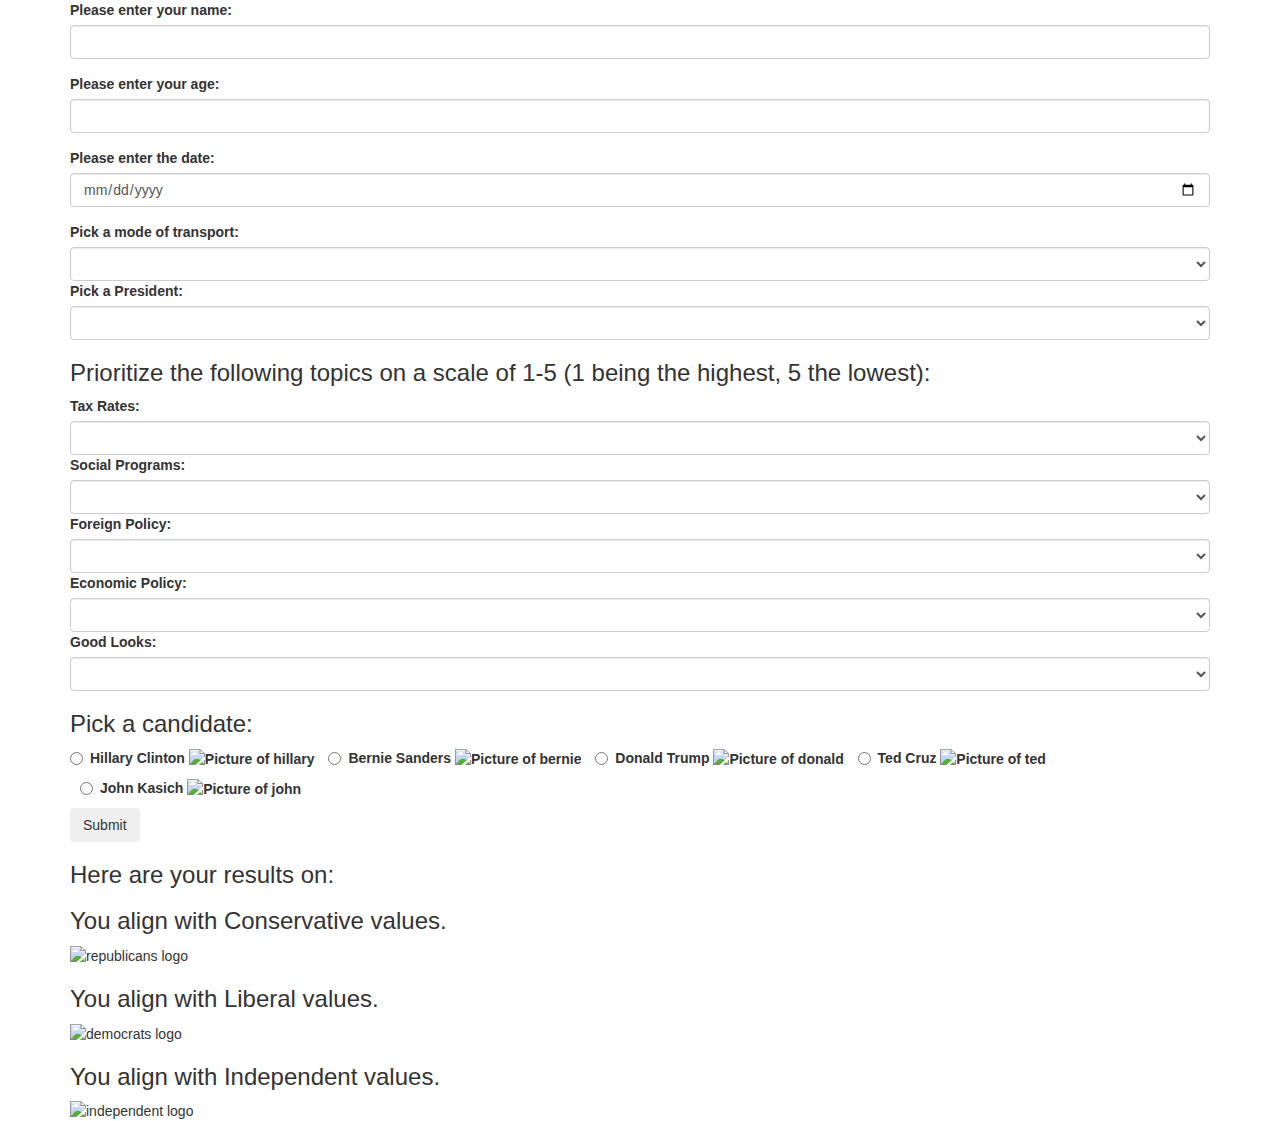
==== survey.html @ 7bd6898a "inital commit with pages created and HTML added" ====
<!DOCTYPE html>
<html>
  <head>
    <meta charset="utf-8">
    <link rel="stylesheet" type="text/css" href="css/css/bootstrap.min.css">
   <link rel ="stylesheet" type="text/css" href="css/css/bootstrap-theme.min.css">
   <link rel="stylesheet" type="text/css" href="css/styles.css">
   <script src="js/jquery.js"></script>
   <script src="js/scripts.js"></script>
    <title></title>
  </head>
  <body>
    <div class="container">
      <form class= "userInfo">
        <div class="form-group">
          <label for="name">Please enter your name:</label>
          <input id="name" class="form-control" type="text">
        </div>
        <div class="form-group">
          <label for="age">Please enter your age:</label>
          <input id="age" class="form-control" type="text">
        </div>
        <div class="form-group">
          <label for="date">Please enter the date:</label>
          <input id="date" class="form-control" type="date">
        </div>
        <label for="transport">Pick a mode of transport:</label>
        <select class="form-control" id="transport">
          <option></option>
          <option value="15">Subaru Outback</option>
          <option value="0">Yellow Taxi</option>
          <option value="8">Nissan GT-R</option>
          <option value="15">Lamborghini Gallardo</option>
          <option value="0">Subway</option>
          <option value="0">Constitution Party</option>
        </select>
        <label for="party">Pick a President:</label>
        <select class="form-control" id="president">
          <option></option>
          <option value="0">Ronald Reagan</option>
          <option value="0">Richard Nixon</option>
          <option value="15">Barack Obama</option>
          <option value="15">Bill Clinton</option>
          <option value="8">Herbert Hoover</option>
          <option value="8">Howard Taft</option>
        </select>
        <h3>Prioritize the following topics on a scale of 1-5 (1 being the highest, 5 the lowest):</h3>
        <label for="party">Tax Rates:</label>
        <select class="form-control" id="tax">
          <option></option>
          <option value="3">1</option>
          <option value="6">2</option>
          <option value="9">3</option>
          <option value="12">4</option>
          <option value="15">5</option>
        </select>
        <label for="party">Social Programs:</label>
        <select class="form-control" id="social">
          <option></option>
          <option value="15">1</option>
          <option value="12">2</option>
          <option value="9">3</option>
          <option value="6">4</option>
          <option value="3">5</option>
        </select>
        <label for="party">Foreign Policy:</label>
        <select class="form-control" id="foreign">
          <option></option>
          <option value="3">1</option>
          <option value="6">2</option>
          <option value="9">3</option>
          <option value="12">4</option>
          <option value="15">5</option>
        </select>
        <label for="party">Economic Policy:</label>
        <select class="form-control" id="economic">
          <option></option>
          <option value="15">1</option>
          <option value="12">2</option>
          <option value="9">3</option>
          <option value="6">4</option>
          <option value="3">5</option>
        </select>
        <label for="party">Good Looks:</label>
        <select class="form-control" id="looks">
          <option></option>
          <option value="15">1</option>
          <option value="12">2</option>
          <option value="9">3</option>
          <option value="6">4</option>
          <option value="3">5</option>
        </select>
        <div class="radioContainer">
          <h3>Pick a candidate:</h3>
          <div class="radio-inline">
            <label>
              <input type="radio" name="hillary" value="15" id="hillary"><label for="hillary">Hillary Clinton</label>
              <img class="radioImage" src="img/hillary.jpg" alt="Picture of hillary" />
            </label>
          </div>
          <div class="radio-inline">
            <label>
              <input type="radio" name="bernie" value="15" id="bernie"><label for="bernie">Bernie Sanders</label>
              <img class="radioImage" src="img/bernie.gif" alt="Picture of bernie" />
            </label>
          </div>
          <div class="radio-inline">
            <label>
              <input type="radio" name="donald" value="0" id="donald"><label for="donald">Donald Trump</label>
              <img class="radioImage" src="img/donald.gif" alt="Picture of donald" />
            </label>
          </div>
          <div class="radio-inline">
            <label>
              <input type="radio" name="ted" value="0" id="ted"><label for="ted">Ted Cruz</label>
              <img class="radioImage" src="img/ted.gif" alt="Picture of ted" />
            </label>
          </div>
          <div class="radio-inline">
            <label>
              <input type="radio" name="john" value="0" id="john"><label for="john">John Kasich</label>
              <img class="radioImage" src="img/john.gif" alt="Picture of john" />
            </label>
          </div>
      </div>
        <button type="submit" class="btn">Submit</button>
      </form>
      <div class="results1">
        <h3>Here are your results <span class="name"></span> on: <span class="date"></span></h3>
        <div class="conservative">
          <h3>You align with Conservative values.</h3>
          <img class="resultsImg" src="img/gop.jpg" alt="republicans logo"/>
        </div>
        <div class="liberal">
          <h3>You align with Liberal values.</h3>
          <img class="resultsImg" src="img/dems.png" alt="democrats logo"/>
        </div>
        <div class="independent">
          <h3>You align with Independent values.</h3>
          <img class="resultsImg" src="img/ind.png" alt="independent logo">
        </div>
      </div>
    </div>
  </body>
</html>
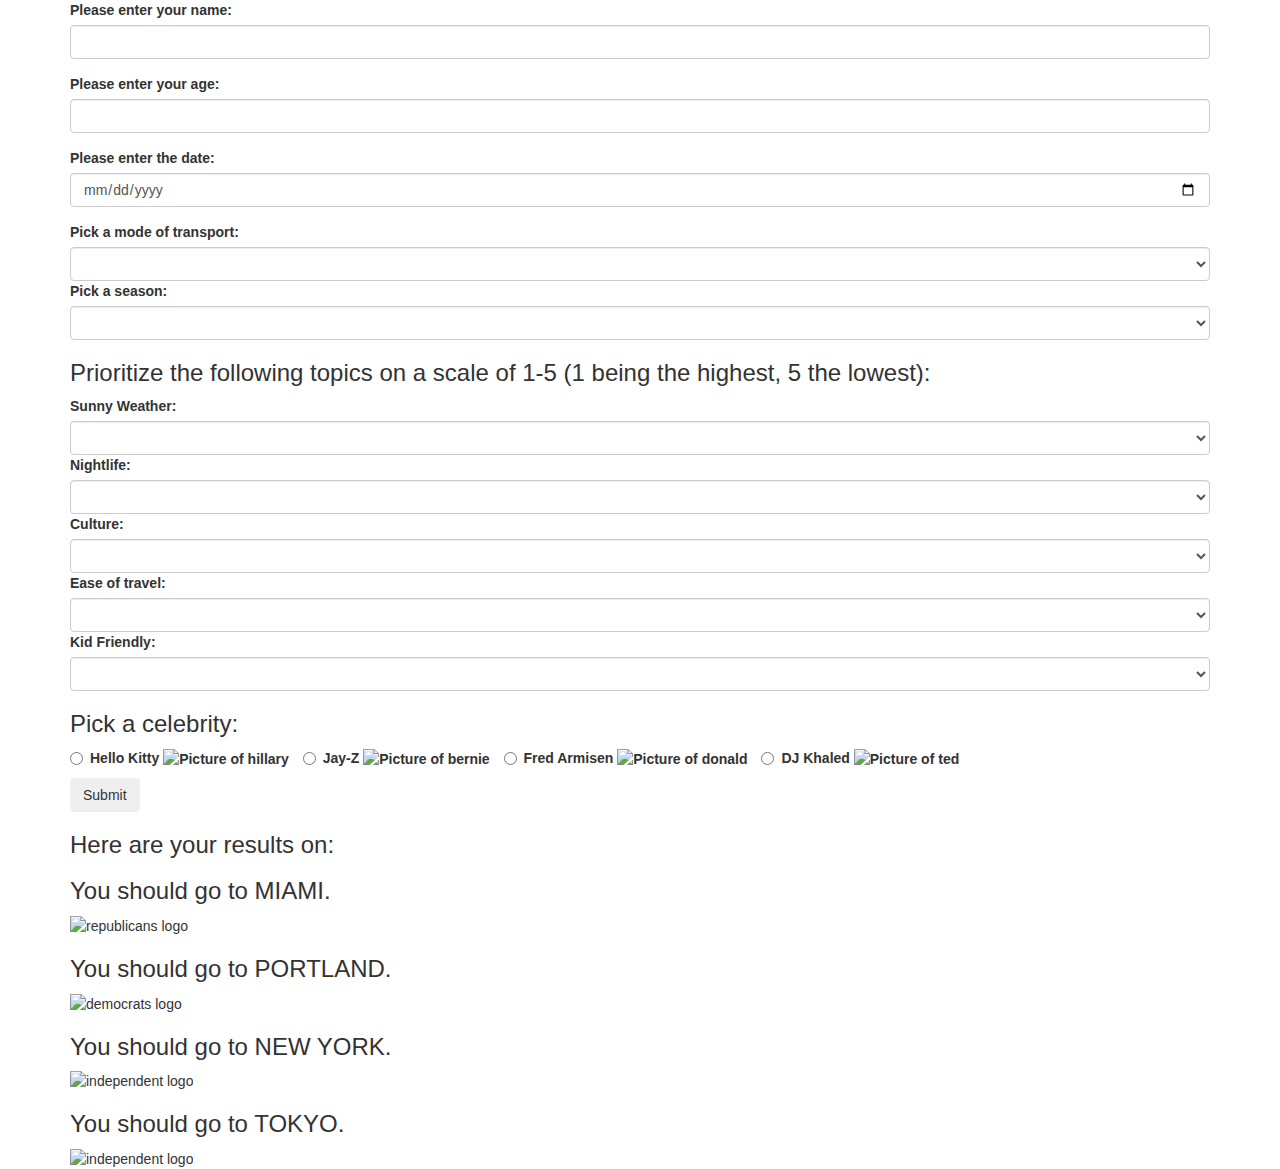
==== commit eb012987: "added jumbotron to index.html, completed surevey questions" ====
--- a/survey.html
+++ b/survey.html
@@ -27,26 +27,43 @@
         <label for="transport">Pick a mode of transport:</label>
         <select class="form-control" id="transport">
           <option></option>
-          <option value="15">Subaru Outback</option>
-          <option value="0">Yellow Taxi</option>
-          <option value="8">Nissan GT-R</option>
+          <option value="4">Subaru Outback</option>
+          <option value="9">Yellow Taxi</option>
+          <option value="15">Nissan GT-R</option>
           <option value="15">Lamborghini Gallardo</option>
-          <option value="0">Subway</option>
-          <option value="0">Constitution Party</option>
+          <option value="4">Public Transportation</option>
+          <option value="7">Walking</option>
         </select>
-        <label for="party">Pick a President:</label>
-        <select class="form-control" id="president">
+        <label for="season">Pick a season:</label>
+        <select class="form-control" id="season">
           <option></option>
-          <option value="0">Ronald Reagan</option>
-          <option value="0">Richard Nixon</option>
-          <option value="15">Barack Obama</option>
-          <option value="15">Bill Clinton</option>
-          <option value="8">Herbert Hoover</option>
-          <option value="8">Howard Taft</option>
+          <option value="10">Spring</option>
+          <option value="0">Summer</option>
+          <option value="15">Fall</option>
+          <option value="9">Winter</option>
+          <option value="4">Perpetual Rain</option>
         </select>
         <h3>Prioritize the following topics on a scale of 1-5 (1 being the highest, 5 the lowest):</h3>
-        <label for="party">Tax Rates:</label>
+        <label for="weather">Sunny Weather:</label>
         <select class="form-control" id="tax">
+          <option></option>
+          <option value="0">1</option>
+          <option value="15">2</option>
+          <option value="9">3</option>
+          <option value="7">4</option>
+          <option value="4">5</option>
+        </select>
+        <label for="nightlife">Nightlife:</label>
+        <select class="form-control" id="nightlife">
+          <option></option>
+          <option value="15">1</option>
+          <option value="12">2</option>
+          <option value="9">3</option>
+          <option value="6">4</option>
+          <option value="3">5</option>
+        </select>
+        <label for="culture">Culture:</label>
+        <select class="form-control" id="culture">
           <option></option>
           <option value="3">1</option>
           <option value="6">2</option>
@@ -54,8 +71,8 @@
           <option value="12">4</option>
           <option value="15">5</option>
         </select>
-        <label for="party">Social Programs:</label>
-        <select class="form-control" id="social">
+        <label for="ease">Ease of travel:</label>
+        <select class="form-control" id="ease">
           <option></option>
           <option value="15">1</option>
           <option value="12">2</option>
@@ -63,26 +80,8 @@
           <option value="6">4</option>
           <option value="3">5</option>
         </select>
-        <label for="party">Foreign Policy:</label>
-        <select class="form-control" id="foreign">
-          <option></option>
-          <option value="3">1</option>
-          <option value="6">2</option>
-          <option value="9">3</option>
-          <option value="12">4</option>
-          <option value="15">5</option>
-        </select>
-        <label for="party">Economic Policy:</label>
-        <select class="form-control" id="economic">
-          <option></option>
-          <option value="15">1</option>
-          <option value="12">2</option>
-          <option value="9">3</option>
-          <option value="6">4</option>
-          <option value="3">5</option>
-        </select>
-        <label for="party">Good Looks:</label>
-        <select class="form-control" id="looks">
+        <label for="kids">Kid Friendly:</label>
+        <select class="form-control" id="kids">
           <option></option>
           <option value="15">1</option>
           <option value="12">2</option>
@@ -91,52 +90,50 @@
           <option value="3">5</option>
         </select>
         <div class="radioContainer">
-          <h3>Pick a candidate:</h3>
+          <h3>Pick a celebrity:</h3>
           <div class="radio-inline">
             <label>
-              <input type="radio" name="hillary" value="15" id="hillary"><label for="hillary">Hillary Clinton</label>
+              <input type="radio" name="helloKitty" value="15" id="helloKitty"><label for="helloKitty">Hello Kitty</label>
               <img class="radioImage" src="img/hillary.jpg" alt="Picture of hillary" />
             </label>
           </div>
           <div class="radio-inline">
             <label>
-              <input type="radio" name="bernie" value="15" id="bernie"><label for="bernie">Bernie Sanders</label>
+              <input type="radio" name="jayZ" value="9" id="jayZ"><label for="jayZ">Jay-Z</label>
               <img class="radioImage" src="img/bernie.gif" alt="Picture of bernie" />
             </label>
           </div>
           <div class="radio-inline">
             <label>
-              <input type="radio" name="donald" value="0" id="donald"><label for="donald">Donald Trump</label>
+              <input type="radio" name="fred" value="4" id="fred"><label for="fred">Fred Armisen</label>
               <img class="radioImage" src="img/donald.gif" alt="Picture of donald" />
             </label>
           </div>
           <div class="radio-inline">
             <label>
-              <input type="radio" name="ted" value="0" id="ted"><label for="ted">Ted Cruz</label>
+              <input type="radio" name="dj" value="0" id="dj"><label for="dj">DJ Khaled</label>
               <img class="radioImage" src="img/ted.gif" alt="Picture of ted" />
             </label>
           </div>
-          <div class="radio-inline">
-            <label>
-              <input type="radio" name="john" value="0" id="john"><label for="john">John Kasich</label>
-              <img class="radioImage" src="img/john.gif" alt="Picture of john" />
-            </label>
-          </div>
-      </div>
+        </div>
         <button type="submit" class="btn">Submit</button>
       </form>
       <div class="results1">
         <h3>Here are your results <span class="name"></span> on: <span class="date"></span></h3>
-        <div class="conservative">
-          <h3>You align with Conservative values.</h3>
+        <div class="miami">
+          <h3>You should go to MIAMI.</h3>
           <img class="resultsImg" src="img/gop.jpg" alt="republicans logo"/>
         </div>
-        <div class="liberal">
-          <h3>You align with Liberal values.</h3>
+        <div class="portland">
+          <h3>You should go to PORTLAND.</h3>
           <img class="resultsImg" src="img/dems.png" alt="democrats logo"/>
         </div>
-        <div class="independent">
-          <h3>You align with Independent values.</h3>
+        <div class="newYork">
+          <h3>You should go to NEW YORK.</h3>
+          <img class="resultsImg" src="img/ind.png" alt="independent logo">
+        </div>
+        <div class="tokyo">
+          <h3>You should go to TOKYO.</h3>
           <img class="resultsImg" src="img/ind.png" alt="independent logo">
         </div>
       </div>
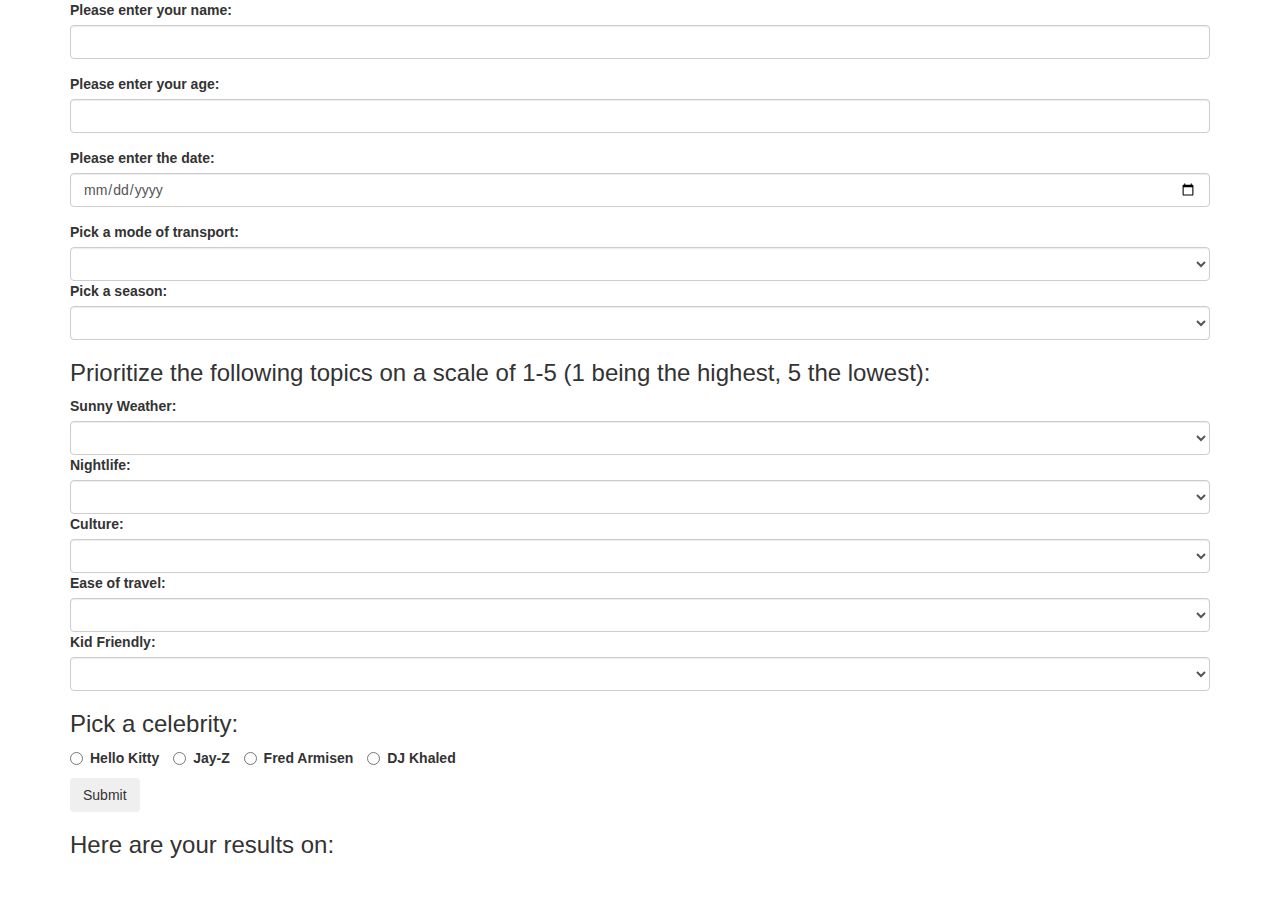
==== commit a5156782: "added survey content and got basic functionality working" ====
--- a/survey.html
+++ b/survey.html
@@ -2,7 +2,7 @@
 <html>
   <head>
     <meta charset="utf-8">
-    <link rel="stylesheet" type="text/css" href="css/css/bootstrap.min.css">
+    <link rel="stylesheet" type="text/css" href="css/css/bootstrap.css">
    <link rel ="stylesheet" type="text/css" href="css/css/bootstrap-theme.min.css">
    <link rel="stylesheet" type="text/css" href="css/styles.css">
    <script src="js/jquery.js"></script>
@@ -45,7 +45,7 @@
         </select>
         <h3>Prioritize the following topics on a scale of 1-5 (1 being the highest, 5 the lowest):</h3>
         <label for="weather">Sunny Weather:</label>
-        <select class="form-control" id="tax">
+        <select class="form-control" id="weather">
           <option></option>
           <option value="0">1</option>
           <option value="15">2</option>
@@ -93,26 +93,26 @@
           <h3>Pick a celebrity:</h3>
           <div class="radio-inline">
             <label>
-              <input type="radio" name="helloKitty" value="15" id="helloKitty"><label for="helloKitty">Hello Kitty</label>
-              <img class="radioImage" src="img/hillary.jpg" alt="Picture of hillary" />
+              <input type="radio" name="celebs" value="15" id="helloKitty"><label for="helloKitty">Hello Kitty</label>
+              <!-- <img class="radioImage" src="img/hillary.jpg" alt="Picture of hillary" /> -->
             </label>
           </div>
           <div class="radio-inline">
             <label>
-              <input type="radio" name="jayZ" value="9" id="jayZ"><label for="jayZ">Jay-Z</label>
-              <img class="radioImage" src="img/bernie.gif" alt="Picture of bernie" />
+              <input type="radio" name="celebs" value="9" id="jayZ"><label for="jayZ">Jay-Z</label>
+              <!-- <img class="radioImage" src="img/bernie.gif" alt="Picture of bernie" /> -->
             </label>
           </div>
           <div class="radio-inline">
             <label>
-              <input type="radio" name="fred" value="4" id="fred"><label for="fred">Fred Armisen</label>
-              <img class="radioImage" src="img/donald.gif" alt="Picture of donald" />
+              <input type="radio" name="celebs" value="4" id="fred"><label for="fred">Fred Armisen</label>
+              <!-- <img class="radioImage" src="img/donald.gif" alt="Picture of donald" /> -->
             </label>
           </div>
           <div class="radio-inline">
             <label>
-              <input type="radio" name="dj" value="0" id="dj"><label for="dj">DJ Khaled</label>
-              <img class="radioImage" src="img/ted.gif" alt="Picture of ted" />
+              <input type="radio" name="celebs" value="0" id="dj"><label for="dj">DJ Khaled</label>
+              <!-- <img class="radioImage" src="img/ted.gif" alt="Picture of ted" /> -->
             </label>
           </div>
         </div>
@@ -122,19 +122,19 @@
         <h3>Here are your results <span class="name"></span> on: <span class="date"></span></h3>
         <div class="miami">
           <h3>You should go to MIAMI.</h3>
-          <img class="resultsImg" src="img/gop.jpg" alt="republicans logo"/>
+          <!-- <img class="resultsImg" src="img/gop.jpg" alt="republicans logo"/> -->
         </div>
         <div class="portland">
           <h3>You should go to PORTLAND.</h3>
-          <img class="resultsImg" src="img/dems.png" alt="democrats logo"/>
+          <!-- <img class="resultsImg" src="img/dems.png" alt="democrats logo"/> -->
         </div>
         <div class="newYork">
           <h3>You should go to NEW YORK.</h3>
-          <img class="resultsImg" src="img/ind.png" alt="independent logo">
+          <!-- <img class="resultsImg" src="img/ind.png" alt="independent logo"> -->
         </div>
         <div class="tokyo">
           <h3>You should go to TOKYO.</h3>
-          <img class="resultsImg" src="img/ind.png" alt="independent logo">
+          <!-- <img class="resultsImg" src="img/ind.png" alt="independent logo"> -->
         </div>
       </div>
     </div>
--- a/css/styles.css
+++ b/css/styles.css
@@ -0,0 +1,12 @@
+.miami {
+  display: none;
+}
+.portland {
+  display: none;
+}
+.newYork {
+  display: none;
+}
+.tokyo {
+  display: none;
+}
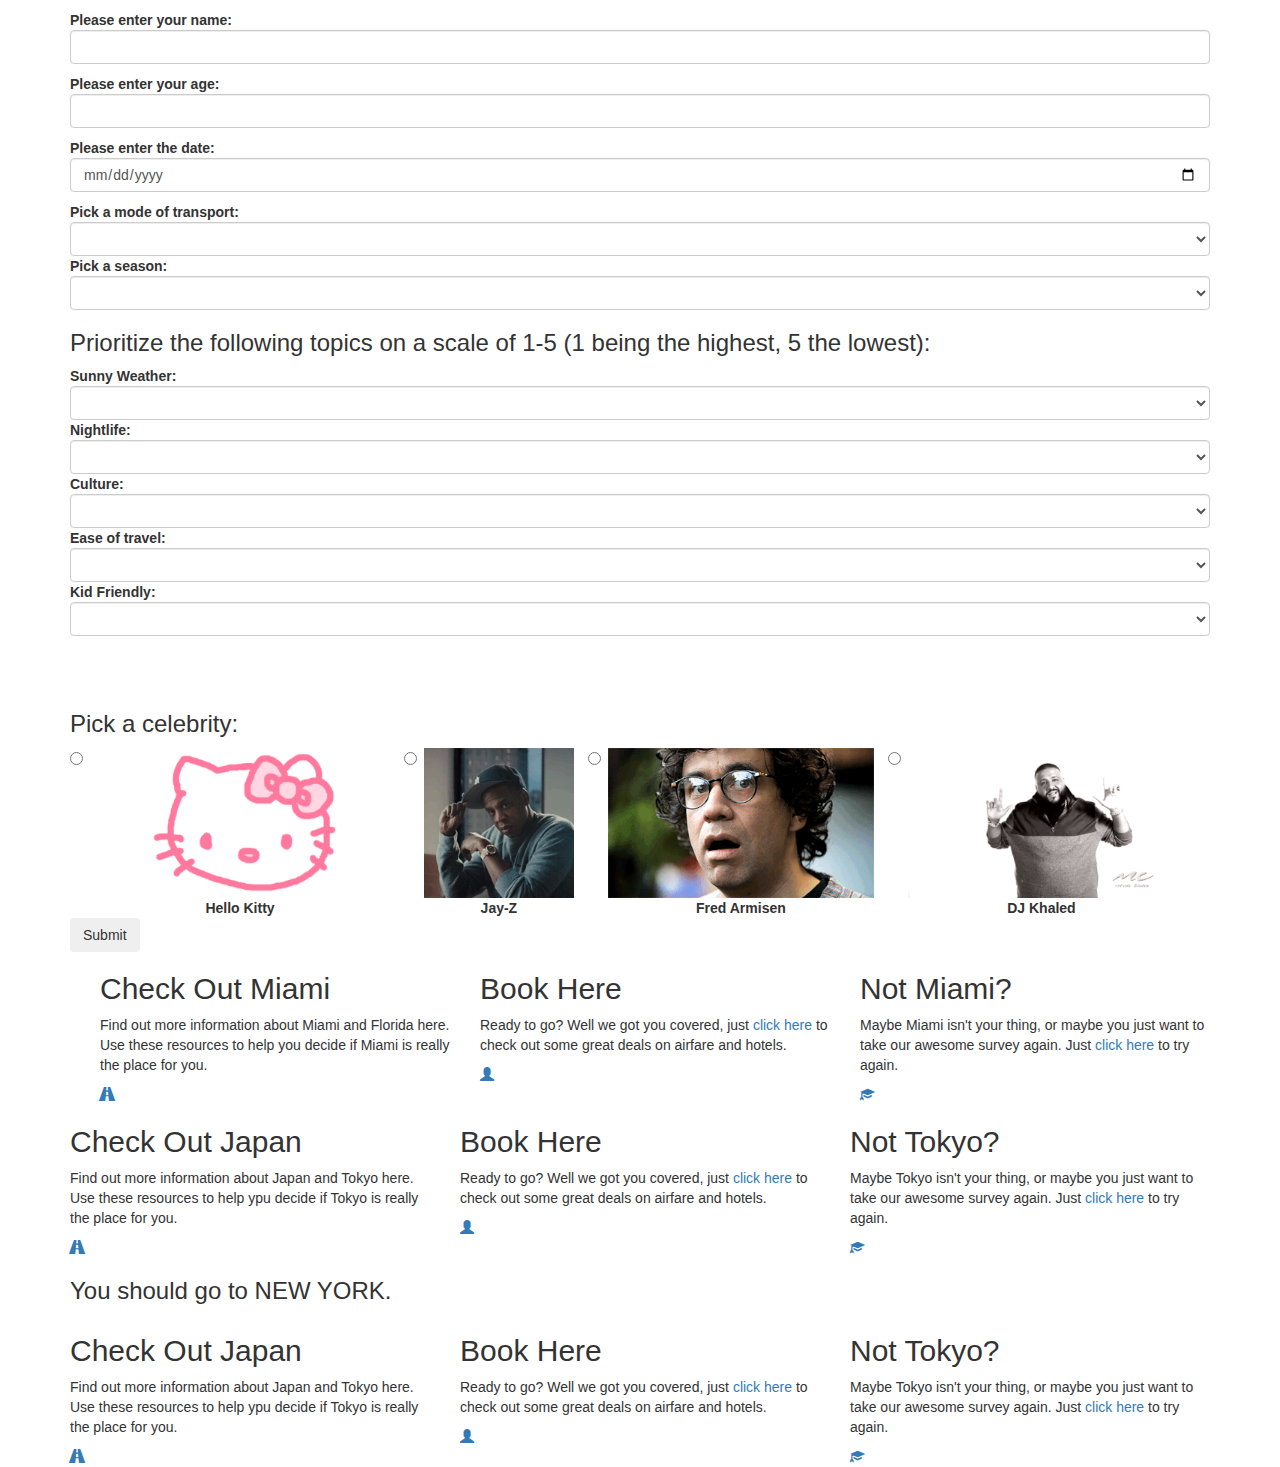
==== commit 7f4bf4b6: "added results for each outcome and added links to connect users to other travel resources" ====
--- a/survey.html
+++ b/survey.html
@@ -93,48 +93,133 @@
           <h3>Pick a celebrity:</h3>
           <div class="radio-inline">
             <label>
-              <input type="radio" name="celebs" value="15" id="helloKitty"><label for="helloKitty">Hello Kitty</label>
-              <!-- <img class="radioImage" src="img/hillary.jpg" alt="Picture of hillary" /> -->
-            </label>
-          </div>
-          <div class="radio-inline">
-            <label>
-              <input type="radio" name="celebs" value="9" id="jayZ"><label for="jayZ">Jay-Z</label>
-              <!-- <img class="radioImage" src="img/bernie.gif" alt="Picture of bernie" /> -->
-            </label>
-          </div>
-          <div class="radio-inline">
-            <label>
-              <input type="radio" name="celebs" value="4" id="fred"><label for="fred">Fred Armisen</label>
-              <!-- <img class="radioImage" src="img/donald.gif" alt="Picture of donald" /> -->
-            </label>
-          </div>
-          <div class="radio-inline">
-            <label>
-              <input type="radio" name="celebs" value="0" id="dj"><label for="dj">DJ Khaled</label>
-              <!-- <img class="radioImage" src="img/ted.gif" alt="Picture of ted" /> -->
+              <input type="radio" name="celebs" value="15" id="helloKitty">
+              <img class="radioImage" src="img/hellokitty.gif" alt="GIF of Hello Kitty"/><br>
+              <label class="radioLab" for="helloKitty">Hello Kitty</label>
+            </label>
+          </div>
+          <div class="radio-inline">
+            <label>
+              <input type="radio" name="celebs" value="9" id="jayZ">
+              <img class="radioImage" src="img/jay.gif" alt="GIF of JAY-Z"/><br>
+              <label for="jayZ">Jay-Z</label>
+            </label>
+          </div>
+          <div class="radio-inline">
+            <label>
+              <input type="radio" name="celebs" value="4" id="fred">
+              <img class="radioImage" src="img/fred.gif" alt="GIF of Fred Armisen"/><br>
+              <label for="fred">Fred Armisen</label>
+            </label>
+          </div>
+          <div class="radio-inline">
+            <label>
+              <input type="radio" name="celebs" value="0" id="dj">
+              <img class="radioImage" src="img/dj.gif" alt="GIF of DJ Khaled"/><br>
+              <label for="dj">DJ Khaled</label>
             </label>
           </div>
         </div>
         <button type="submit" class="btn">Submit</button>
       </form>
       <div class="results1">
-        <h3>Here are your results <span class="name"></span> on: <span class="date"></span></h3>
-        <div class="miami">
-          <h3>You should go to MIAMI.</h3>
-          <!-- <img class="resultsImg" src="img/gop.jpg" alt="republicans logo"/> -->
-        </div>
-        <div class="portland">
-          <h3>You should go to PORTLAND.</h3>
-          <!-- <img class="resultsImg" src="img/dems.png" alt="democrats logo"/> -->
-        </div>
-        <div class="newYork">
-          <h3>You should go to NEW YORK.</h3>
-          <!-- <img class="resultsImg" src="img/ind.png" alt="independent logo"> -->
-        </div>
-        <div class="tokyo">
-          <h3>You should go to TOKYO.</h3>
-          <!-- <img class="resultsImg" src="img/ind.png" alt="independent logo"> -->
+        <h3 class="resultsHead">Here are your results <span class="name"></span> on: <span class="date"></span></h3>
+        <div class="miamiContainer">
+          <div class="jumbotron miami">
+            <h3>You should go to MIAMI.</h3>
+            <!-- <img class="resultsImg" src="img/gop.jpg" alt="republicans logo"/> -->
+          </div>
+          <div class="container miami-content"
+            <div class="row front-content">
+              <div class="col-sm-4 text-blocks">
+                <h2>Check Out Miami</h2>
+                <p>Find out more information about Miami and Florida here. Use these resources to help you decide if Miami is really the place for you.</p>
+                <a href="https://en.wikipedia.org/wiki/Miami"><span class="glyphicon glyphicon-road"></span></a>
+              </div>
+              <div class="col-sm-4 text-blocks">
+                <h2>Book Here</h2>
+                <p>Ready to go? Well we got you covered, just <a href="https://www.expedia.com/Miami.d178286.Destination-Travel-Guides?gclsrc=aw.ds&gclid=CNPx19vB3MsCFUZrfgodtRgMsw&langid=1033&destinationId=178286&semcid=13172-1&kword=+Miami_+travel%21m.ZzZz.3340003068971.0.68374881280.%2Bmiami+%2Btravel.+miami_+travel&">click here</a> to check out some great deals on airfare and hotels.</p>
+                <a href="https://www.expedia.com/Miami.d178286.Destination-Travel-Guides?gclsrc=aw.ds&gclid=CNPx19vB3MsCFUZrfgodtRgMsw&langid=1033&destinationId=178286&semcid=13172-1&kword=+Miami_+travel%21m.ZzZz.3340003068971.0.68374881280.%2Bmiami+%2Btravel.+miami_+travel&"><span class="glyphicon glyphicon-user"></span></a>
+              </div>
+              <div class="col-sm-4 text-blocks">
+                <h2>Not Miami?</h2>
+                <p>Maybe Miami isn't your thing, or maybe you just want to take our awesome survey again. Just <a href="survey.html">click here</a> to try again.</p>
+                <a href="survey.html"><span class="glyphicon glyphicon-education"></span></a>
+              </div>
+            </div>
+          </div>
+        </div>
+        <div class="portlandContainer">
+          <div class="jumbotron portland">
+            <h3>You should go to PORTLAND.</h3>
+            <!-- <img class="resultsImg" src="img/dems.png" alt="democrats logo"/> -->
+          </div>
+          <div class="row front-content">
+            <div class="col-sm-4 text-blocks">
+              <h2>Check Out Japan</h2>
+              <p>Find out more information about Japan and Tokyo here. Use these resources to help ypu decide if Tokyo is really the place for you.</p>
+              <a href="https://en.wikipedia.org/wiki/Tokyo"><span class="glyphicon glyphicon-road"></span></a>
+            </div>
+            <div class="col-sm-4 text-blocks">
+              <h2>Book Here</h2>
+              <p>Ready to go? Well we got you covered, just <a href="https://www.expedia.com/Tokyo.d179900.Destination-Travel-Guides?gclid=CKD2pf2-3MsCFU9cfgodMd0HkA&langid=1033&destinationId=179900&semcid=13172-1&kword=travel_to_tokyo%21e.ZzZz.3510001096527.0.43206860844.travel+to+tokyo.travel_to_tokyo&">click here</a> to check out some great deals on airfare and hotels.</p>
+              <a href="https://www.expedia.com/Tokyo.d179900.Destination-Travel-Guides?gclid=CKD2pf2-3MsCFU9cfgodMd0HkA&langid=1033&destinationId=179900&semcid=13172-1&kword=travel_to_tokyo%21e.ZzZz.3510001096527.0.43206860844.travel+to+tokyo.travel_to_tokyo&"><span class="glyphicon glyphicon-user"></span></a>
+            </div>
+            <div class="col-sm-4 text-blocks">
+              <h2>Not Tokyo?</h2>
+              <p>Maybe Tokyo isn't your thing, or maybe you just want to take our awesome survey again. Just <a href="survey.html">click here</a> to try again.</p>
+              <a href="survey.html"><span class="glyphicon glyphicon-education"></span></a>
+            </div>
+          </div>
+        </div>
+
+        <div class="newYorkContainer"
+          <div class="jumbotron newYork">
+            <h3>You should go to NEW YORK.</h3>
+            <!-- <img class="resultsImg" src="img/ind.png" alt="independent logo"> -->
+          </div>
+          <div class="row front-content">
+            <div class="col-sm-4 text-blocks">
+              <h2>Check Out Japan</h2>
+              <p>Find out more information about Japan and Tokyo here. Use these resources to help ypu decide if Tokyo is really the place for you.</p>
+              <a href="https://en.wikipedia.org/wiki/Tokyo"><span class="glyphicon glyphicon-road"></span></a>
+            </div>
+            <div class="col-sm-4 text-blocks">
+              <h2>Book Here</h2>
+              <p>Ready to go? Well we got you covered, just <a href="https://www.expedia.com/Tokyo.d179900.Destination-Travel-Guides?gclid=CKD2pf2-3MsCFU9cfgodMd0HkA&langid=1033&destinationId=179900&semcid=13172-1&kword=travel_to_tokyo%21e.ZzZz.3510001096527.0.43206860844.travel+to+tokyo.travel_to_tokyo&">click here</a> to check out some great deals on airfare and hotels.</p>
+              <a href="https://www.expedia.com/Tokyo.d179900.Destination-Travel-Guides?gclid=CKD2pf2-3MsCFU9cfgodMd0HkA&langid=1033&destinationId=179900&semcid=13172-1&kword=travel_to_tokyo%21e.ZzZz.3510001096527.0.43206860844.travel+to+tokyo.travel_to_tokyo&"><span class="glyphicon glyphicon-user"></span></a>
+            </div>
+            <div class="col-sm-4 text-blocks">
+              <h2>Not Tokyo?</h2>
+              <p>Maybe Tokyo isn't your thing, or maybe you just want to take our awesome survey again. Just <a href="survey.html">click here</a> to try again.</p>
+              <a href="survey.html"><span class="glyphicon glyphicon-education"></span></a>
+            </div>
+          </div>
+        </div>
+        <div class="tokyoContainer"
+          <div class="jumbotron tokyo">
+            <h3>You should go to TOKYO.</h3>
+            <!-- <img class="resultsImg" src="img/ind.png" alt="independent logo"> -->
+          </div>
+          <div class="container tokyo-content"
+            <div class="row front-content">
+              <div class="col-sm-4 text-blocks">
+                <h2>Check Out Japan</h2>
+                <p>Find out more information about Japan and Tokyo here. Use these resources to help ypu decide if Tokyo is really the place for you.</p>
+                <a href="https://en.wikipedia.org/wiki/Tokyo"><span class="glyphicon glyphicon-road"></span></a>
+              </div>
+              <div class="col-sm-4 text-blocks">
+                <h2>Book Here</h2>
+                <p>Ready to go? Well we got you covered, just <a href="https://www.expedia.com/Tokyo.d179900.Destination-Travel-Guides?gclid=CKD2pf2-3MsCFU9cfgodMd0HkA&langid=1033&destinationId=179900&semcid=13172-1&kword=travel_to_tokyo%21e.ZzZz.3510001096527.0.43206860844.travel+to+tokyo.travel_to_tokyo&">click here</a> to check out some great deals on airfare and hotels.</p>
+                <a href="https://www.expedia.com/Tokyo.d179900.Destination-Travel-Guides?gclid=CKD2pf2-3MsCFU9cfgodMd0HkA&langid=1033&destinationId=179900&semcid=13172-1&kword=travel_to_tokyo%21e.ZzZz.3510001096527.0.43206860844.travel+to+tokyo.travel_to_tokyo&"><span class="glyphicon glyphicon-user"></span></a>
+              </div>
+              <div class="col-sm-4 text-blocks">
+                <h2>Not Tokyo?</h2>
+                <p>Maybe Tokyo isn't your thing, or maybe you just want to take our awesome survey again. Just <a href="survey.html">click here</a> to try again.</p>
+                <a href="survey.html"><span class="glyphicon glyphicon-education"></span></a>
+              </div>
+            </div>
+          </div>
         </div>
       </div>
     </div>
--- a/css/styles.css
+++ b/css/styles.css
@@ -1,3 +1,21 @@
+/*RADIO*/
+.radioImage {
+  max-height: 150px;
+  max-width: auto;
+
+}
+input[type='radio'], label{
+  display:inline;
+  vertical-align:top;
+  float: none;
+}
+.radio-inline {
+  text-align: center;
+}
+.radioContainer {
+  margin-top: 75px;
+}
+/*RESULTS*/
 .miami {
   display: none;
 }
@@ -7,6 +25,21 @@
 .newYork {
   display: none;
 }
-.tokyo {
+.tokyoContainer {
   display: none;
 }
+.resultsHead {
+  display: none;
+}
+.tokyo-content {
+  display: none;
+}
+/*FORM*/
+.form-group {
+  margin-top: 10px;
+  margin-bottom: 10px;
+}
+.form-contol {
+  margin-top: 10px;
+  margin-bottom: 10px;
+}
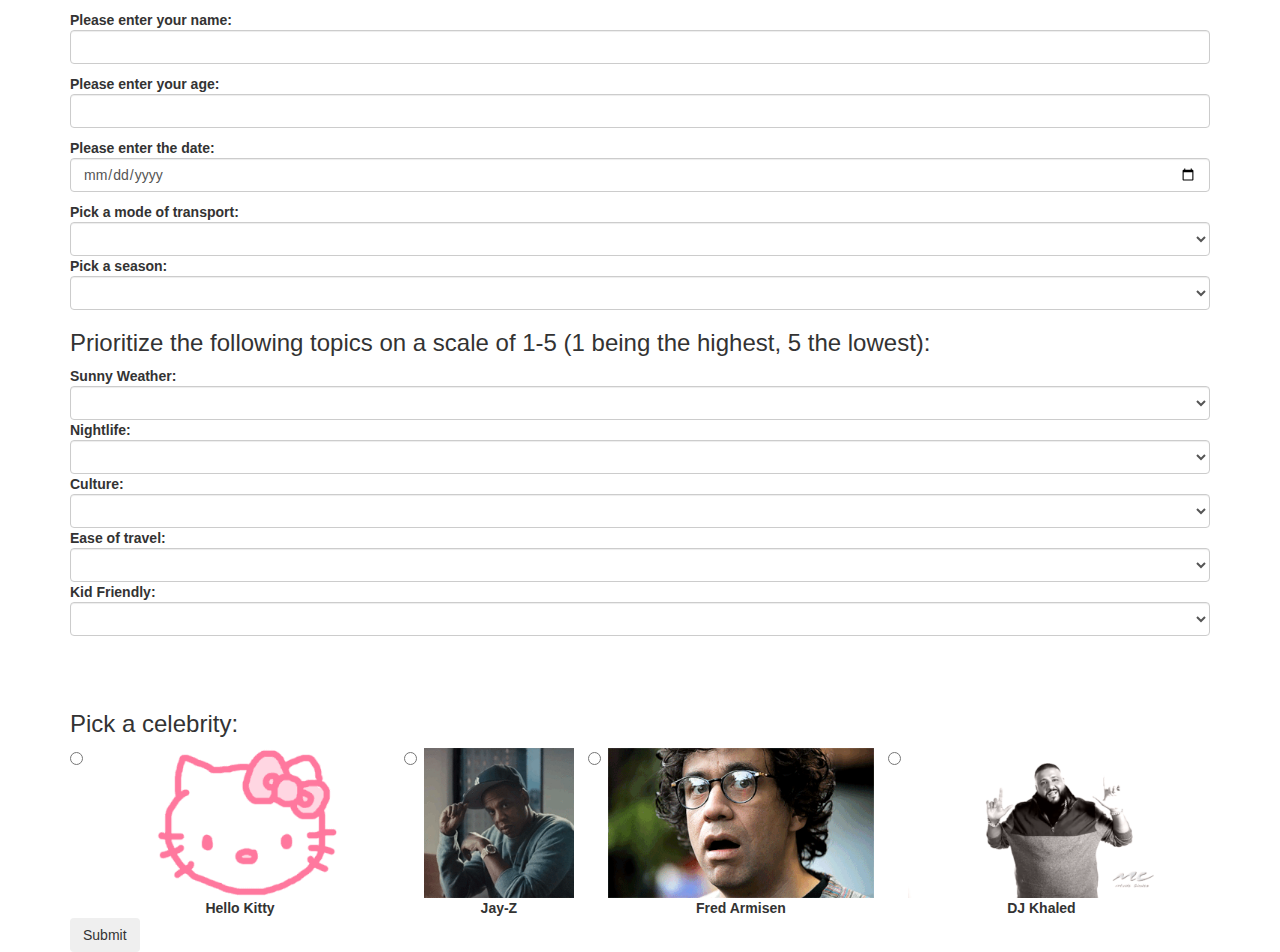
==== commit b4ed9d8e: "fixed issues with jumbotrons, needed another div" ====
--- a/survey.html
+++ b/survey.html
@@ -154,69 +154,75 @@
             <h3>You should go to PORTLAND.</h3>
             <!-- <img class="resultsImg" src="img/dems.png" alt="democrats logo"/> -->
           </div>
-          <div class="row front-content">
-            <div class="col-sm-4 text-blocks">
-              <h2>Check Out Japan</h2>
-              <p>Find out more information about Japan and Tokyo here. Use these resources to help ypu decide if Tokyo is really the place for you.</p>
-              <a href="https://en.wikipedia.org/wiki/Tokyo"><span class="glyphicon glyphicon-road"></span></a>
-            </div>
-            <div class="col-sm-4 text-blocks">
-              <h2>Book Here</h2>
-              <p>Ready to go? Well we got you covered, just <a href="https://www.expedia.com/Tokyo.d179900.Destination-Travel-Guides?gclid=CKD2pf2-3MsCFU9cfgodMd0HkA&langid=1033&destinationId=179900&semcid=13172-1&kword=travel_to_tokyo%21e.ZzZz.3510001096527.0.43206860844.travel+to+tokyo.travel_to_tokyo&">click here</a> to check out some great deals on airfare and hotels.</p>
-              <a href="https://www.expedia.com/Tokyo.d179900.Destination-Travel-Guides?gclid=CKD2pf2-3MsCFU9cfgodMd0HkA&langid=1033&destinationId=179900&semcid=13172-1&kword=travel_to_tokyo%21e.ZzZz.3510001096527.0.43206860844.travel+to+tokyo.travel_to_tokyo&"><span class="glyphicon glyphicon-user"></span></a>
-            </div>
-            <div class="col-sm-4 text-blocks">
-              <h2>Not Tokyo?</h2>
-              <p>Maybe Tokyo isn't your thing, or maybe you just want to take our awesome survey again. Just <a href="survey.html">click here</a> to try again.</p>
-              <a href="survey.html"><span class="glyphicon glyphicon-education"></span></a>
+          <div class="container portland-content">
+            <div class="row front-content">
+              <div class="col-sm-4 text-blocks">
+                <h2>Check Out Portland</h2>
+                <p>Find out more information about Portland and Oregon here. Use these resources to help you decide if Portland is really the place for you.</p>
+                <a href="https://en.wikipedia.org/wiki/Portland,_Oregon"><span class="glyphicon glyphicon-road"></span></a>
+              </div>
+              <div class="col-sm-4 text-blocks">
+                <h2>Book Here</h2>
+                <p>Ready to go? Well we got you covered, just <a href="https://www.expedia.com/Portland.d178299.Destination-Travel-Guides?gclid=COPX4vPW3MsCFQeTfgododAKVw&langid=1033&destinationId=178299&semcid=13172-1&kword=+Portland_+Vacations%21m.ZzZz.3350001124704.0.22405239656.%2Bportland+%2Bvacations.+portland_+vacations&">click here</a> to check out some great deals on airfare and hotels.</p>
+                <a href="https://www.expedia.com/Portland.d178299.Destination-Travel-Guides?gclid=COPX4vPW3MsCFQeTfgododAKVw&langid=1033&destinationId=178299&semcid=13172-1&kword=+Portland_+Vacations%21m.ZzZz.3350001124704.0.22405239656.%2Bportland+%2Bvacations.+portland_+vacations&"></span></a>
+              </div>
+              <div class="col-sm-4 text-blocks">
+                <h2>Not Portland?</h2>
+                <p>Maybe Portland isn't your thing, or maybe you just want to take our awesome survey again. Just <a href="survey.html">click here</a> to try again.</p>
+                <a href="survey.html"><span class="glyphicon glyphicon-education"></span></a>
+              </div>
             </div>
           </div>
         </div>
 
-        <div class="newYorkContainer"
+        <div class="newYorkContainer">
           <div class="jumbotron newYork">
             <h3>You should go to NEW YORK.</h3>
             <!-- <img class="resultsImg" src="img/ind.png" alt="independent logo"> -->
           </div>
-          <div class="row front-content">
-            <div class="col-sm-4 text-blocks">
-              <h2>Check Out Japan</h2>
-              <p>Find out more information about Japan and Tokyo here. Use these resources to help ypu decide if Tokyo is really the place for you.</p>
-              <a href="https://en.wikipedia.org/wiki/Tokyo"><span class="glyphicon glyphicon-road"></span></a>
-            </div>
-            <div class="col-sm-4 text-blocks">
-              <h2>Book Here</h2>
-              <p>Ready to go? Well we got you covered, just <a href="https://www.expedia.com/Tokyo.d179900.Destination-Travel-Guides?gclid=CKD2pf2-3MsCFU9cfgodMd0HkA&langid=1033&destinationId=179900&semcid=13172-1&kword=travel_to_tokyo%21e.ZzZz.3510001096527.0.43206860844.travel+to+tokyo.travel_to_tokyo&">click here</a> to check out some great deals on airfare and hotels.</p>
-              <a href="https://www.expedia.com/Tokyo.d179900.Destination-Travel-Guides?gclid=CKD2pf2-3MsCFU9cfgodMd0HkA&langid=1033&destinationId=179900&semcid=13172-1&kword=travel_to_tokyo%21e.ZzZz.3510001096527.0.43206860844.travel+to+tokyo.travel_to_tokyo&"><span class="glyphicon glyphicon-user"></span></a>
-            </div>
-            <div class="col-sm-4 text-blocks">
-              <h2>Not Tokyo?</h2>
-              <p>Maybe Tokyo isn't your thing, or maybe you just want to take our awesome survey again. Just <a href="survey.html">click here</a> to try again.</p>
-              <a href="survey.html"><span class="glyphicon glyphicon-education"></span></a>
-            </div>
-          </div>
-        </div>
-        <div class="tokyoContainer"
-          <div class="jumbotron tokyo">
-            <h3>You should go to TOKYO.</h3>
-            <!-- <img class="resultsImg" src="img/ind.png" alt="independent logo"> -->
-          </div>
-          <div class="container tokyo-content"
+          <div class="container newYork-content"
             <div class="row front-content">
               <div class="col-sm-4 text-blocks">
-                <h2>Check Out Japan</h2>
-                <p>Find out more information about Japan and Tokyo here. Use these resources to help ypu decide if Tokyo is really the place for you.</p>
-                <a href="https://en.wikipedia.org/wiki/Tokyo"><span class="glyphicon glyphicon-road"></span></a>
+                <h2>Check Out New York</h2>
+                <p>Find out more information about New York City and New York State here. Use these resources to help you decide if New York is really the place for you.</p>
+                <a href="https://en.wikipedia.org/wiki/New_York"><span class="glyphicon glyphicon-road"></span></a>
               </div>
               <div class="col-sm-4 text-blocks">
                 <h2>Book Here</h2>
-                <p>Ready to go? Well we got you covered, just <a href="https://www.expedia.com/Tokyo.d179900.Destination-Travel-Guides?gclid=CKD2pf2-3MsCFU9cfgodMd0HkA&langid=1033&destinationId=179900&semcid=13172-1&kword=travel_to_tokyo%21e.ZzZz.3510001096527.0.43206860844.travel+to+tokyo.travel_to_tokyo&">click here</a> to check out some great deals on airfare and hotels.</p>
-                <a href="https://www.expedia.com/Tokyo.d179900.Destination-Travel-Guides?gclid=CKD2pf2-3MsCFU9cfgodMd0HkA&langid=1033&destinationId=179900&semcid=13172-1&kword=travel_to_tokyo%21e.ZzZz.3510001096527.0.43206860844.travel+to+tokyo.travel_to_tokyo&"><span class="glyphicon glyphicon-user"></span></a>
-              </div>
-              <div class="col-sm-4 text-blocks">
-                <h2>Not Tokyo?</h2>
-                <p>Maybe Tokyo isn't your thing, or maybe you just want to take our awesome survey again. Just <a href="survey.html">click here</a> to try again.</p>
+                <p>Ready to go? Well we got you covered, just <a href="https://www.expedia.com/New-York.d178293.Destination-Travel-Guides?regionId=178293&semcid=13172-1&kword=New_York_hotels_dsa!e.ZzZz.2780000708845.0.72308654433._inurl%3A.d178293.destination-travel-guides.new_york_hotels_dsa&k_user_id=_kenshoo_clickid_&gclid=COClmZDW3MsCFceCfgodb7MKVw">click here</a> to check out some great deals on airfare and hotels.</p>
+                <a href="https://www.expedia.com/New-York.d178293.Destination-Travel-Guides?regionId=178293&semcid=13172-1&kword=New_York_hotels_dsa!e.ZzZz.2780000708845.0.72308654433._inurl%3A.d178293.destination-travel-guides.new_york_hotels_dsa&k_user_id=_kenshoo_clickid_&gclid=COClmZDW3MsCFceCfgodb7MKVw"></span></a>
+              </div>
+              <div class="col-sm-4 text-blocks">
+                <h2>Not New York?</h2>
+                <p>Maybe New York isn't your thing, or maybe you just want to take our awesome survey again. Just <a href="survey.html">click here</a> to try again.</p>
                 <a href="survey.html"><span class="glyphicon glyphicon-education"></span></a>
+              </div>
+            </div>
+          </div>
+        </div>
+        <div class="container">
+          <div class="tokyoContainer">
+            <div class="jumbotron tokyo">
+              <h3>You should go to NEW YORK.</h3>
+              <!-- <img class="resultsImg" src="img/ind.png" alt="independent logo"> -->
+            </div>
+            <div class="container tokyo-content"
+              <div class="row front-content">
+                <div class="col-sm-4 text-blocks">
+                  <h2>Check Out Tokyo</h2>
+                  <p>Find out more information about Tokyo Japan here. Use these resources to help you decide if Tokyo is really the place for you.</p>
+                  <a href="https://en.wikipedia.org/wiki/New_York"><span class="glyphicon glyphicon-road"></span></a>
+                </div>
+                <div class="col-sm-4 text-blocks">
+                  <h2>Book Here</h2>
+                  <p>Ready to go? Well we got you covered, just <a href="https://www.expedia.com/New-York.d178293.Destination-Travel-Guides?regionId=178293&semcid=13172-1&kword=New_York_hotels_dsa!e.ZzZz.2780000708845.0.72308654433._inurl%3A.d178293.destination-travel-guides.new_york_hotels_dsa&k_user_id=_kenshoo_clickid_&gclid=COClmZDW3MsCFceCfgodb7MKVw">click here</a> to check out some great deals on airfare and hotels.</p>
+                  <a href="https://www.expedia.com/New-York.d178293.Destination-Travel-Guides?regionId=178293&semcid=13172-1&kword=New_York_hotels_dsa!e.ZzZz.2780000708845.0.72308654433._inurl%3A.d178293.destination-travel-guides.new_york_hotels_dsa&k_user_id=_kenshoo_clickid_&gclid=COClmZDW3MsCFceCfgodb7MKVw"></span></a>
+                </div>
+                <div class="col-sm-4 text-blocks">
+                  <h2>Not Tokyo?</h2>
+                  <p>Maybe Tokyo isn't your thing, or maybe you just want to take our awesome survey again. Just <a href="survey.html">click here</a> to try again.</p>
+                  <a href="survey.html"><span class="glyphicon glyphicon-education"></span></a>
+                </div>
               </div>
             </div>
           </div>
--- a/css/styles.css
+++ b/css/styles.css
@@ -28,10 +28,28 @@
 .tokyoContainer {
   display: none;
 }
+.miamiContainer {
+  display: none;
+}
+.portlandContainer {
+  display: none;
+}
+.newYorkContainer {
+  display: none;
+}
 .resultsHead {
   display: none;
 }
 .tokyo-content {
+  display: none;
+}
+.miami-content {
+  display: none;
+}
+.portland-content {
+  display: none;
+}
+.newYork-content {
   display: none;
 }
 /*FORM*/
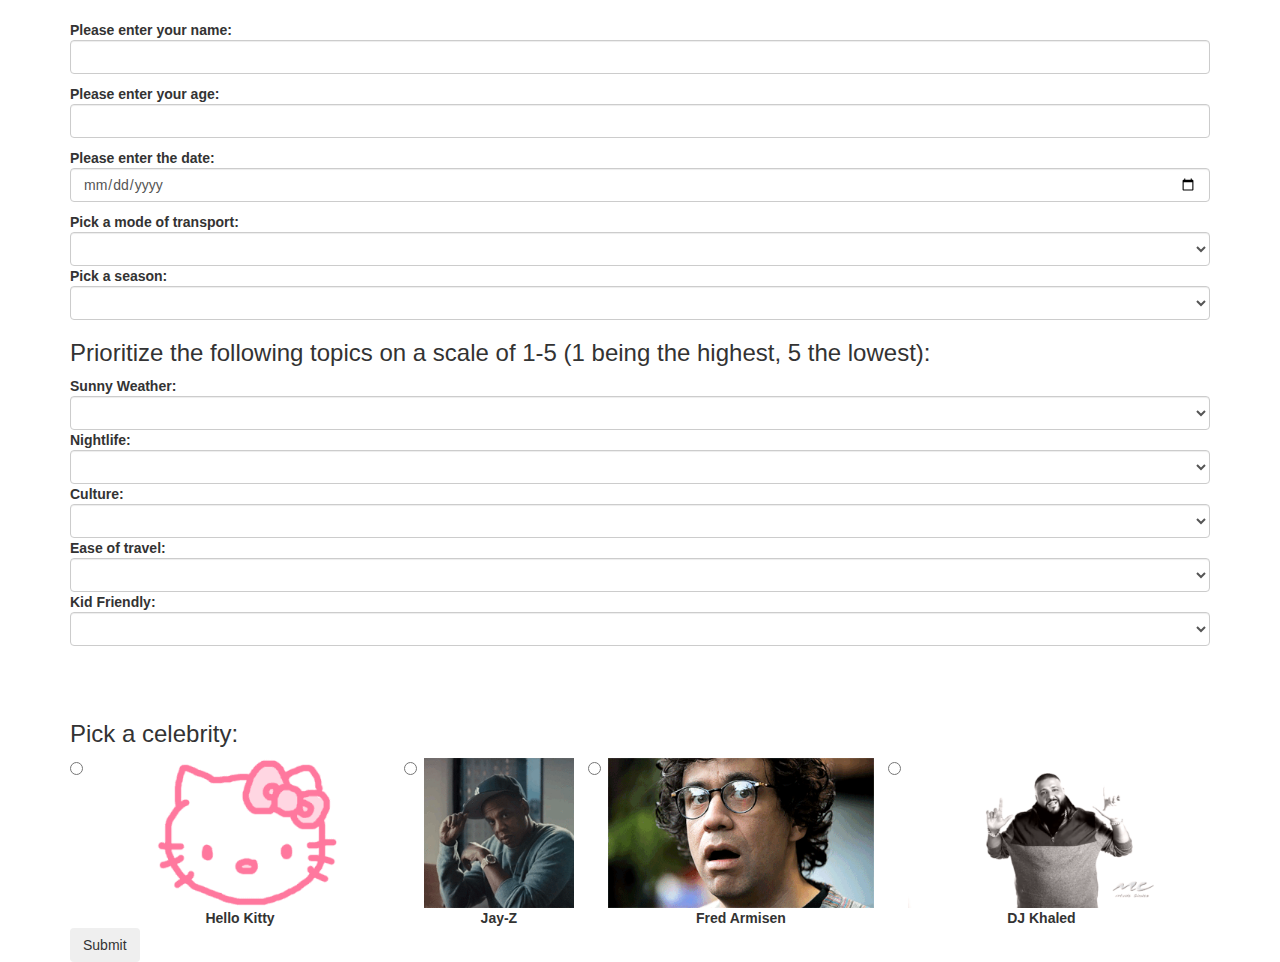
==== commit d46c3ef0: "added background color and styled text on index.html" ====
--- a/survey.html
+++ b/survey.html
@@ -11,6 +11,7 @@
   </head>
   <body>
     <div class="container">
+      <h1 class=""></h1>
       <form class= "userInfo">
         <div class="form-group">
           <label for="name">Please enter your name:</label>
--- a/css/styles.css
+++ b/css/styles.css
@@ -1,3 +1,39 @@
+/*INDEX*/
+
+.btn-primary {
+  border-radius: 12px;
+  background-color: #07BDFF
+
+}
+.indexJumbo {
+  margin-top: 100px;
+  min-height: 400px;
+  background-image: url("../jumbo.jpg");
+  background-repeat: no-repeat;
+  background-size: 100% auto;
+  border: solid;
+  border-color: black;
+
+}
+.indexH3 {
+  margin-bottom: 100px;
+  text-align: justify;
+  color: #C195E2;
+  font-size: 30px;
+  text-shadow: 1px 2px black;
+
+}
+.indexH1 {
+  ext-align: justify;
+  color: #C195E2;
+  font-size: 30px;
+  text-shadow: 1px 2px #C195E2;
+}
+.index {
+  background-color: #07BDFF;
+}
+
+
 /*RADIO*/
 .radioImage {
   max-height: 150px;
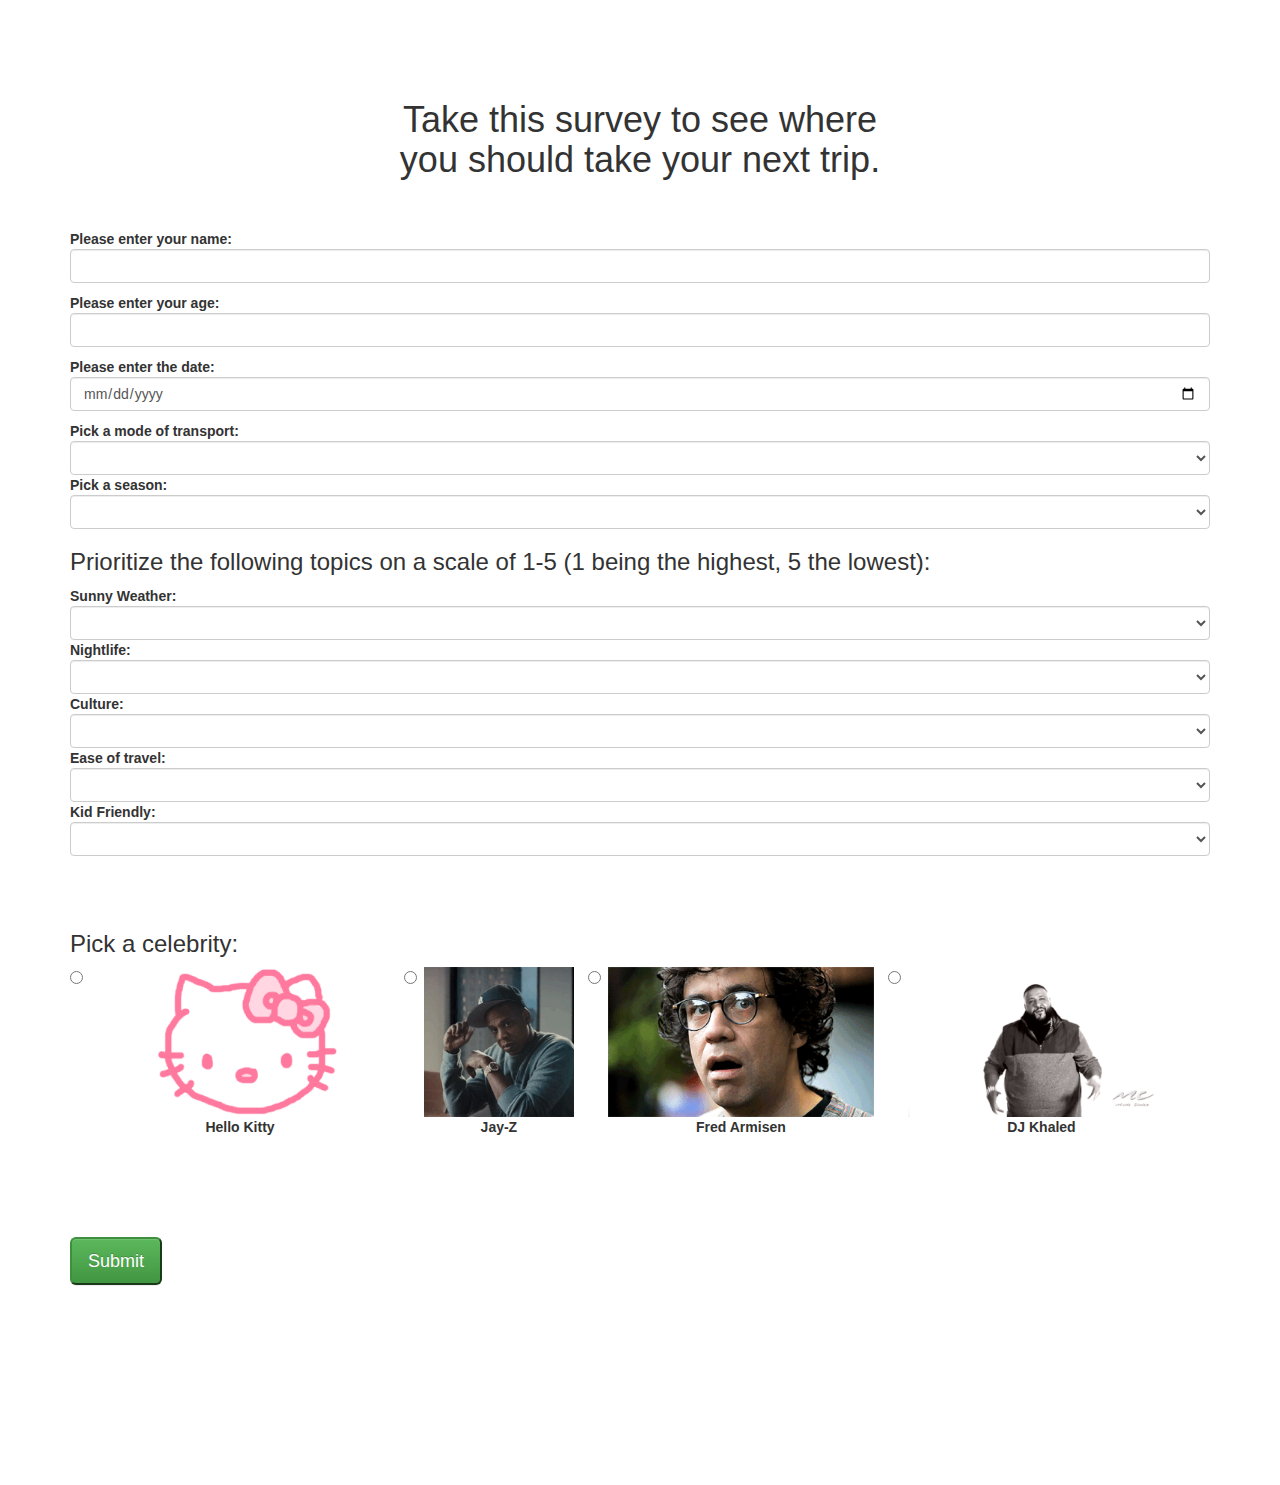
==== commit b2818332: "added styling to the results page and double checked functionality" ====
--- a/survey.html
+++ b/survey.html
@@ -11,7 +11,7 @@
   </head>
   <body>
     <div class="container">
-      <h1 class=""></h1>
+      <h1 class="surveyH1">Take this survey to see where<br> you should take your next trip.</h1>
       <form class= "userInfo">
         <div class="form-group">
           <label for="name">Please enter your name:</label>
@@ -121,7 +121,9 @@
             </label>
           </div>
         </div>
-        <button type="submit" class="btn">Submit</button>
+
+          <button type="submit" class="btn-lg btn-success surveyBtn">Submit</button>
+
       </form>
       <div class="results1">
         <h3 class="resultsHead">Here are your results <span class="name"></span> on: <span class="date"></span></h3>
--- a/css/styles.css
+++ b/css/styles.css
@@ -32,7 +32,12 @@
 .index {
   background-color: #07BDFF;
 }
-
+/*SURVEY.html*/
+.surveyH1 {
+  text-align: center;
+  margin-top: 100px;
+  margin-bottom: 50px;
+}
 
 /*RADIO*/
 .radioImage {
@@ -97,3 +102,28 @@
   margin-top: 10px;
   margin-bottom: 10px;
 }
+.surveyBtn {
+  margin-top: 100px;
+  margin-bottom: 200px;
+
+}
+#surveySubmit {
+  text-align: center;
+}
+.text-blocks {
+  display: inline-block;
+  border: solid;
+  border-color: black;
+  border-width: 2px;
+  background-color: #D5D9D8;
+  min-height: 200px;
+  max-width: 370px;
+  margin-right: 5px;
+  margin-left: 5px;
+  margin-top: 10px;
+  margin-bottom: 10px;
+}
+.glyphicon {
+  font-size: 3em;
+  float: right;
+}
